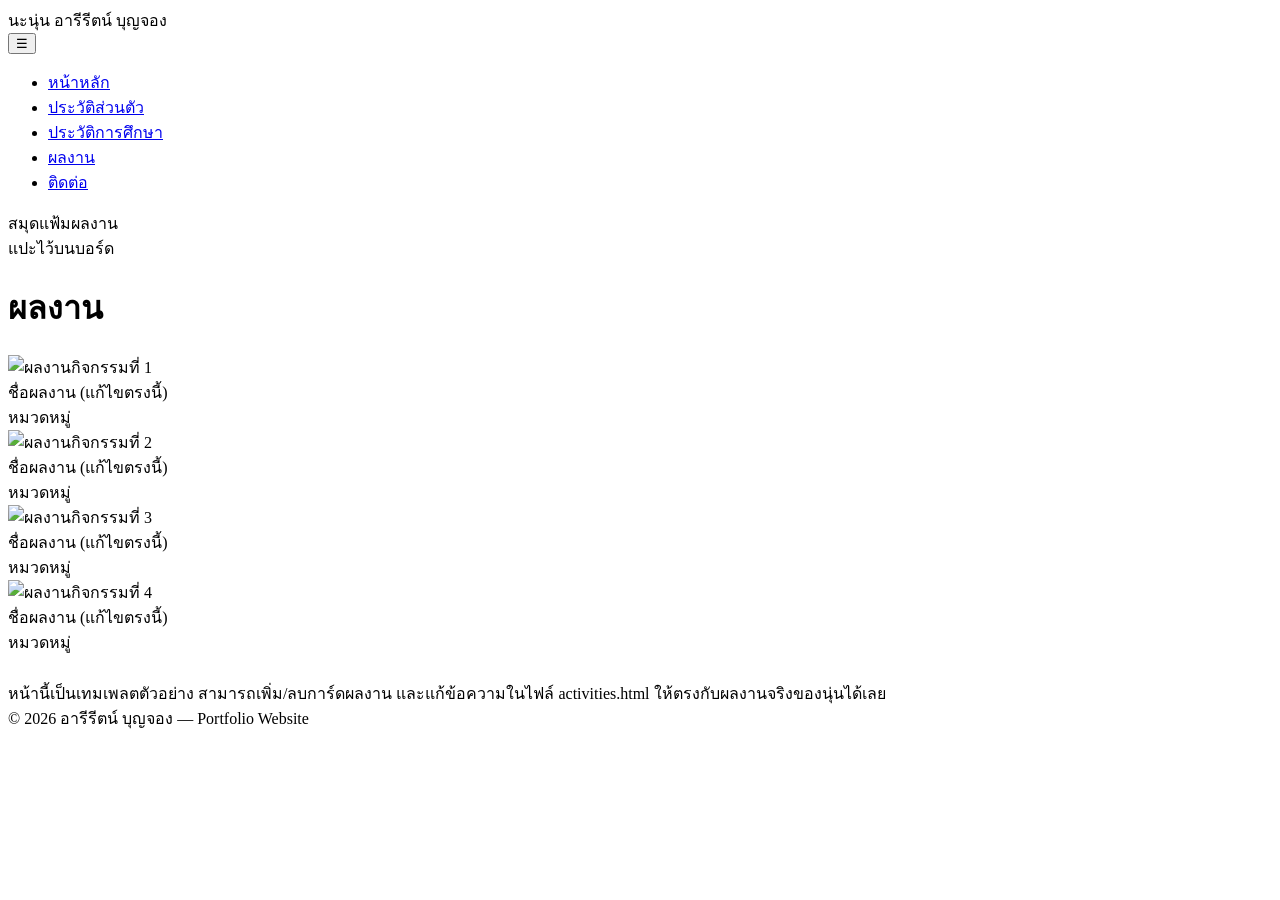
==== activities.html @ 5905d7da "Create activities.html" ====
<!DOCTYPE html>
<html lang="th">
<head>
<meta charset="UTF-8">
<meta name="viewport" content="width=device-width, initial-scale=1.0">
<title>ผลงาน | อารีรีตน์ บุญจอง</title>
<link rel="stylesheet" href="style.css">
</head>
<body>

<div class="app">
  <nav class="sidenav">
    <div class="brand-card">
      <span class="initials signature">นะนุ่น</span>
      <span class="fullname">อารีรีตน์ บุญจอง</span>
    </div>
    <button class="nav-toggle" aria-label="เปิดเมนู">&#9776;</button>
    <ul class="navlinks">
      <li><a href="index.html">หน้าหลัก</a></li>
      <li><a href="personal.html">ประวัติส่วนตัว</a></li>
      <li><a href="education.html">ประวัติการศึกษา</a></li>
      <li><a href="activities.html" aria-current="page">ผลงาน</a></li>
      <li><a href="contact.html">ติดต่อ</a></li>
    </ul>
    <div class="sidenav-footer">สมุดแฟ้มผลงาน</div>
  </nav>

  <main>
    <header class="page-header">
      <span class="eyebrow signature">แปะไว้บนบอร์ด</span>
      <h1>ผลงาน</h1>
    </header>

    <!-- คัดลอกบล็อก .polaroid ทั้งก้อนเพื่อเพิ่มผลงานใหม่ -->
    <div class="work-grid">
      <div class="polaroid">
        <div class="frame">
          <img src="images/กิจกรรม 1.png" alt="ผลงานกิจกรรมที่ 1">
        </div>
        <div class="caption">ชื่อผลงาน (แก้ไขตรงนี้)</div>
        <span class="tag">หมวดหมู่</span>
      </div>

      <div class="polaroid">
        <div class="frame">
          <img src="images/กิจกรรม 2.png" alt="ผลงานกิจกรรมที่ 2">
        </div>
        <div class="caption">ชื่อผลงาน (แก้ไขตรงนี้)</div>
        <span class="tag">หมวดหมู่</span>
      </div>

      <div class="polaroid">
        <div class="frame">
          <img src="images/กิจกรรม 3.png" alt="ผลงานกิจกรรมที่ 3">
        </div>
        <div class="caption">ชื่อผลงาน (แก้ไขตรงนี้)</div>
        <span class="tag">หมวดหมู่</span>
      </div>

      <div class="polaroid">
        <div class="frame">
          <img src="images/กิจกรรม 4.png" alt="ผลงานกิจกรรมที่ 4">
        </div>
        <div class="caption">ชื่อผลงาน (แก้ไขตรงนี้)</div>
        <span class="tag">หมวดหมู่</span>
      </div>
    </div>

    <div class="note" style="margin-top:26px;">
      หน้านี้เป็นเทมเพลตตัวอย่าง สามารถเพิ่ม/ลบการ์ดผลงาน และแก้ข้อความในไฟล์ activities.html ให้ตรงกับผลงานจริงของนุ่นได้เลย
    </div>
  </main>
</div>

<footer>&copy; 2026 อารีรีตน์ บุญจอง — Portfolio Website</footer>

<script src="script.js"></script>
</body>
</html>
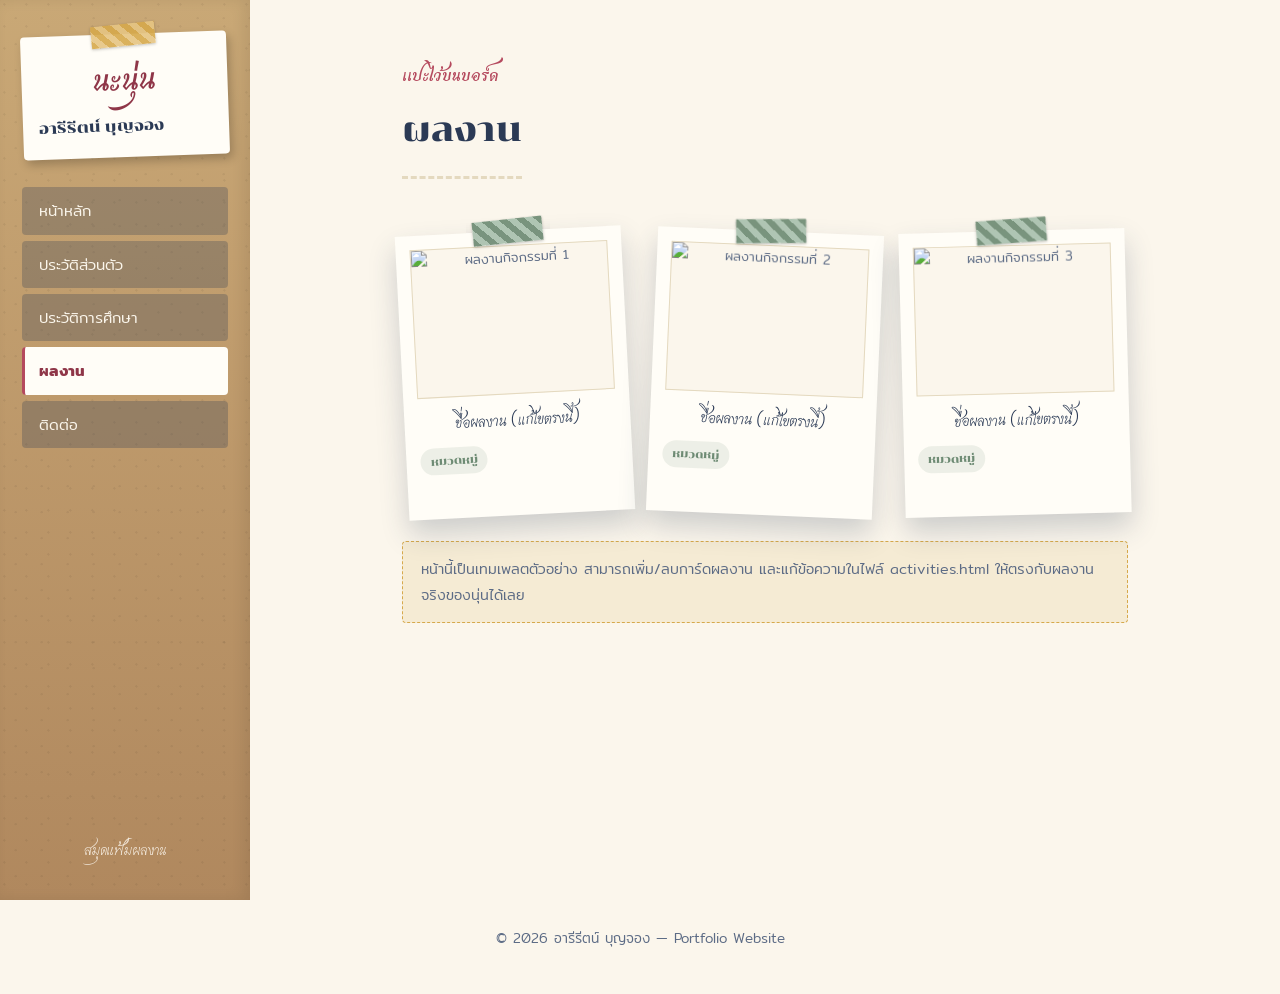
==== commit 75a9177b: "Update activities.html" ====
--- a/activities.html
+++ b/activities.html
@@ -7,7 +7,6 @@
 <link rel="stylesheet" href="style.css">
 </head>
 <body>
-
 <div class="app">
   <nav class="sidenav">
     <div class="brand-card">
@@ -24,56 +23,42 @@
     </ul>
     <div class="sidenav-footer">สมุดแฟ้มผลงาน</div>
   </nav>
-
   <main>
     <header class="page-header">
       <span class="eyebrow signature">แปะไว้บนบอร์ด</span>
       <h1>ผลงาน</h1>
     </header>
-
     <!-- คัดลอกบล็อก .polaroid ทั้งก้อนเพื่อเพิ่มผลงานใหม่ -->
+    <!-- ไฟล์ กิจกรรม 1.png ถึง กิจกรรม 3.png อยู่ที่ root ของ repo (ไม่ได้อยู่ในโฟลเดอร์ images) -->
     <div class="work-grid">
       <div class="polaroid">
         <div class="frame">
-          <img src="images/กิจกรรม 1.png" alt="ผลงานกิจกรรมที่ 1">
+          <img src="กิจกรรม 1.png" alt="ผลงานกิจกรรมที่ 1">
         </div>
         <div class="caption">ชื่อผลงาน (แก้ไขตรงนี้)</div>
         <span class="tag">หมวดหมู่</span>
       </div>
-
       <div class="polaroid">
         <div class="frame">
-          <img src="images/กิจกรรม 2.png" alt="ผลงานกิจกรรมที่ 2">
+          <img src="กิจกรรม 2.png" alt="ผลงานกิจกรรมที่ 2">
         </div>
         <div class="caption">ชื่อผลงาน (แก้ไขตรงนี้)</div>
         <span class="tag">หมวดหมู่</span>
       </div>
-
       <div class="polaroid">
         <div class="frame">
-          <img src="images/กิจกรรม 3.png" alt="ผลงานกิจกรรมที่ 3">
-        </div>
-        <div class="caption">ชื่อผลงาน (แก้ไขตรงนี้)</div>
-        <span class="tag">หมวดหมู่</span>
-      </div>
-
-      <div class="polaroid">
-        <div class="frame">
-          <img src="images/กิจกรรม 4.png" alt="ผลงานกิจกรรมที่ 4">
+          <img src="กิจกรรม 3.png" alt="ผลงานกิจกรรมที่ 3">
         </div>
         <div class="caption">ชื่อผลงาน (แก้ไขตรงนี้)</div>
         <span class="tag">หมวดหมู่</span>
       </div>
     </div>
-
     <div class="note" style="margin-top:26px;">
       หน้านี้เป็นเทมเพลตตัวอย่าง สามารถเพิ่ม/ลบการ์ดผลงาน และแก้ข้อความในไฟล์ activities.html ให้ตรงกับผลงานจริงของนุ่นได้เลย
     </div>
   </main>
 </div>
-
 <footer>&copy; 2026 อารีรีตน์ บุญจอง — Portfolio Website</footer>
-
 <script src="script.js"></script>
 </body>
 </html>
--- a/style.css
+++ b/style.css
@@ -0,0 +1,515 @@
+@import url('https://fonts.googleapis.com/css2?family=Chonburi&family=Charmonman:wght@400;700&family=Mitr:wght@300;400;500;600&display=swap');
+
+:root {
+  --paper: #FBF6EC;
+  --paper-card: #FFFDF7;
+  --cork: #C9A876;
+  --cork-dark: #B0885E;
+  --ink: #2B3A55;
+  --ink-soft: #5C6B85;
+  --rose: #B54A5E;
+  --rose-dark: #8F3648;
+  --sage: #6E8B74;
+  --mustard: #D6A94C;
+  --line: #E4D9BF;
+  --radius: 4px;
+}
+
+* { box-sizing: border-box; }
+html { scroll-behavior: smooth; }
+
+body {
+  margin: 0;
+  background: var(--paper);
+  color: var(--ink);
+  font-family: 'Mitr', sans-serif;
+  font-weight: 300;
+  line-height: 1.8;
+}
+
+h1, h2, h3 {
+  font-family: 'Chonburi', cursive;
+  font-weight: 400;
+  color: var(--ink);
+  margin: 0;
+}
+
+a { color: inherit; text-decoration: none; }
+
+.signature {
+  font-family: 'Charmonman', cursive;
+  font-weight: 700;
+}
+
+/* ---------- Layout shell ---------- */
+.app {
+  display: flex;
+  min-height: 100vh;
+}
+
+/* ---------- Sidebar (corkboard) ---------- */
+.sidenav {
+  width: 250px;
+  flex-shrink: 0;
+  background:
+    radial-gradient(circle at 20% 20%, rgba(0,0,0,0.05) 1px, transparent 1.4px),
+    radial-gradient(circle at 60% 70%, rgba(0,0,0,0.05) 1px, transparent 1.4px),
+    linear-gradient(180deg, var(--cork), var(--cork-dark));
+  background-size: 22px 22px, 26px 26px, 100% 100%;
+  padding: 34px 22px;
+  position: sticky;
+  top: 0;
+  height: 100vh;
+  display: flex;
+  flex-direction: column;
+  gap: 30px;
+  box-shadow: inset -6px 0 14px rgba(0,0,0,0.08);
+}
+
+.brand-card {
+  background: var(--paper-card);
+  border-radius: var(--radius);
+  padding: 18px 16px 16px;
+  transform: rotate(-2deg);
+  box-shadow: 3px 5px 10px rgba(0,0,0,0.22);
+  position: relative;
+}
+
+.brand-card::before {
+  content: '';
+  position: absolute;
+  top: -10px;
+  left: 50%;
+  transform: translateX(-50%) rotate(-4deg);
+  width: 64px;
+  height: 22px;
+  background: repeating-linear-gradient(45deg, var(--mustard), var(--mustard) 6px, #e6c583 6px, #e6c583 12px);
+  opacity: 0.9;
+  box-shadow: 0 1px 3px rgba(0,0,0,0.25);
+}
+
+.brand-card .initials {
+  font-family: 'Charmonman', cursive;
+  font-size: 2.1rem;
+  color: var(--rose-dark);
+  display: block;
+  text-align: center;
+}
+
+.brand-card .fullname {
+  font-family: 'Chonburi', cursive;
+  font-size: 0.95rem;
+  text-align: center;
+  margin-top: 4px;
+  color: var(--ink);
+}
+
+.nav-toggle {
+  display: none;
+}
+
+.navlinks {
+  list-style: none;
+  margin: 0;
+  padding: 0;
+  display: flex;
+  flex-direction: column;
+  gap: 6px;
+}
+
+.navlinks a {
+  display: block;
+  padding: 10px 14px;
+  border-radius: var(--radius);
+  font-size: 0.95rem;
+  color: var(--paper);
+  background: rgba(43,58,85,0.28);
+  border-left: 3px solid transparent;
+  transition: background 0.2s, border-color 0.2s, transform 0.15s;
+}
+
+.navlinks a:hover { background: rgba(43,58,85,0.45); transform: translateX(2px); }
+
+.navlinks a[aria-current="page"] {
+  background: var(--paper-card);
+  color: var(--rose-dark);
+  border-left-color: var(--rose);
+  font-weight: 600;
+}
+
+.sidenav-footer {
+  margin-top: auto;
+  font-family: 'Charmonman', cursive;
+  color: rgba(251,246,236,0.85);
+  font-size: 1rem;
+  text-align: center;
+}
+
+@media (max-width: 800px) {
+  .app { flex-direction: column; }
+  .sidenav {
+    position: relative;
+    height: auto;
+    width: 100%;
+    flex-direction: row;
+    align-items: center;
+    flex-wrap: wrap;
+    padding: 16px 5vw;
+  }
+  .brand-card { transform: none; flex: 1; padding: 10px 14px; }
+  .brand-card::before { display: none; }
+  .brand-card .initials { font-size: 1.5rem; }
+  .nav-toggle {
+    display: block;
+    background: var(--paper-card);
+    border: none;
+    border-radius: var(--radius);
+    padding: 8px 12px;
+    font-size: 1.3rem;
+    color: var(--rose-dark);
+    cursor: pointer;
+  }
+  .navlinks {
+    display: none;
+    width: 100%;
+    flex-direction: column;
+    margin-top: 14px;
+  }
+  .navlinks.open { display: flex; }
+}
+
+/* ---------- Main content ---------- */
+main {
+  flex: 1;
+  max-width: 880px;
+  margin: 0 auto;
+  padding: 60px 6vw 90px;
+  width: 100%;
+}
+
+.page-header {
+  margin-bottom: 44px;
+  position: relative;
+}
+
+.eyebrow {
+  font-family: 'Charmonman', cursive;
+  font-size: 1.15rem;
+  color: var(--rose);
+  display: block;
+  margin-bottom: 6px;
+}
+
+.page-header h1 {
+  font-size: 2.1rem;
+  border-bottom: 3px dashed var(--line);
+  padding-bottom: 16px;
+  display: inline-block;
+}
+
+/* ---------- Hero (index) ---------- */
+.hero {
+  display: grid;
+  grid-template-columns: 1.05fr 0.95fr;
+  gap: 48px;
+  align-items: center;
+  padding: 20px 0 56px;
+}
+
+@media (max-width: 780px) {
+  .hero { grid-template-columns: 1fr; }
+}
+
+.hero .greet {
+  font-family: 'Charmonman', cursive;
+  font-size: 1.6rem;
+  color: var(--rose-dark);
+  display: block;
+  margin-bottom: 8px;
+}
+
+.hero h1 {
+  font-size: clamp(1.9rem, 4.4vw, 2.6rem);
+  line-height: 1.35;
+  border-bottom: none;
+  padding-bottom: 0;
+}
+
+.hero p.lede {
+  color: var(--ink-soft);
+  font-size: 1.02rem;
+  margin-top: 18px;
+  max-width: 48ch;
+}
+
+.hero-cta {
+  margin-top: 30px;
+  display: flex;
+  gap: 12px;
+  flex-wrap: wrap;
+}
+
+.btn {
+  font-family: 'Chonburi', cursive;
+  font-size: 0.85rem;
+  padding: 12px 22px;
+  border-radius: var(--radius);
+  border: 2px solid var(--ink);
+  transition: transform 0.15s, background 0.2s, color 0.2s;
+  display: inline-block;
+}
+
+.btn-solid { background: var(--ink); color: var(--paper); }
+.btn-solid:hover { background: var(--rose-dark); border-color: var(--rose-dark); transform: translateY(-2px) rotate(-1deg); }
+.btn-ghost { color: var(--ink); }
+.btn-ghost:hover { background: var(--ink); color: var(--paper); transform: translateY(-2px) rotate(1deg); }
+
+/* ---------- Polaroid (signature element) ---------- */
+.polaroid {
+  background: var(--paper-card);
+  padding: 14px 14px 44px;
+  box-shadow: 0 14px 28px rgba(43,58,85,0.22);
+  position: relative;
+  display: inline-block;
+  transform: rotate(-3deg);
+  transition: transform 0.25s;
+}
+
+.polaroid:hover { transform: rotate(0deg) scale(1.02); }
+
+.polaroid::before {
+  content: '';
+  position: absolute;
+  top: -12px;
+  left: 50%;
+  transform: translateX(-50%) rotate(-3deg);
+  width: 70px;
+  height: 24px;
+  background: repeating-linear-gradient(45deg, var(--sage), var(--sage) 6px, #a9c0ae 6px, #a9c0ae 12px);
+  opacity: 0.92;
+  box-shadow: 0 1px 3px rgba(0,0,0,0.25);
+}
+
+.polaroid .frame {
+  width: 100%;
+  aspect-ratio: 4 / 3; /* เปลี่ยนจาก 3/4 (แนวตั้ง) เป็น 4/3 (แนวนอน) สำหรับใส่เกียรติบัตร */
+  background: var(--paper);
+  border: 1px solid var(--line);
+  overflow: hidden;
+  display: flex;
+  align-items: center;
+  justify-content: center;
+  color: var(--ink-soft);
+  font-size: 0.82rem;
+  text-align: center;
+}
+
+.polaroid .frame img { width: 100%; height: 100%; object-fit: cover; display: block; }
+
+.polaroid .caption {
+  font-family: 'Charmonman', cursive;
+  font-size: 1.05rem;
+  text-align: center;
+  margin-top: 12px;
+  color: var(--ink);
+}
+
+.hero .polaroid { justify-self: center; width: min(280px, 80%); }
+
+/* ---------- Index cards (file-tab style) ---------- */
+.grid-links {
+  display: grid;
+  grid-template-columns: repeat(auto-fit, minmax(190px, 1fr));
+  gap: 20px;
+  margin-top: 10px;
+}
+
+.link-card {
+  background: var(--paper-card);
+  border: 1px solid var(--line);
+  border-radius: var(--radius);
+  padding: 24px 20px 20px;
+  position: relative;
+  transition: transform 0.2s, box-shadow 0.2s;
+}
+
+.link-card::before {
+  content: '';
+  position: absolute;
+  top: -8px;
+  left: 18px;
+  width: 46px;
+  height: 14px;
+  background: var(--rose);
+  opacity: 0.85;
+  border-radius: 2px 2px 0 0;
+}
+
+.link-card:hover {
+  transform: translateY(-4px) rotate(-1deg);
+  box-shadow: 0 14px 26px rgba(43,58,85,0.16);
+}
+
+.link-card h3 { font-size: 1.08rem; margin-top: 6px; }
+.link-card p { color: var(--ink-soft); font-size: 0.9rem; margin: 8px 0 0; }
+
+/* ---------- Card (generic content block) ---------- */
+.card {
+  background: var(--paper-card);
+  border: 1px solid var(--line);
+  border-radius: var(--radius);
+  padding: 30px 32px;
+  margin-bottom: 22px;
+  box-shadow: 0 6px 16px rgba(43,58,85,0.06);
+}
+
+/* ---------- Personal page ---------- */
+.profile-block {
+  display: flex;
+  gap: 32px;
+  align-items: flex-start;
+  flex-wrap: wrap;
+}
+
+.info-tags {
+  display: flex;
+  flex-direction: column;
+  gap: 12px;
+  flex: 1;
+  min-width: 220px;
+}
+
+.info-tag {
+  display: flex;
+  align-items: baseline;
+  gap: 10px;
+  border-bottom: 1px dashed var(--line);
+  padding-bottom: 10px;
+}
+
+.info-tag .label {
+  font-family: 'Chonburi', cursive;
+  font-size: 0.78rem;
+  color: var(--rose-dark);
+  min-width: 90px;
+}
+
+.info-tag .value { font-weight: 500; }
+
+/* ---------- Education notebook ---------- */
+.notebook {
+  list-style: none;
+  margin: 0;
+  padding: 0;
+  display: flex;
+  flex-direction: column;
+  gap: 18px;
+}
+
+.notebook li {
+  background: var(--paper);
+  border: 1px solid var(--line);
+  border-left: 6px solid var(--sage);
+  border-radius: var(--radius);
+  padding: 18px 22px;
+  position: relative;
+}
+
+.notebook li:nth-child(2n) { border-left-color: var(--rose); }
+.notebook li:nth-child(3n) { border-left-color: var(--mustard); }
+
+.notebook .level {
+  font-family: 'Charmonman', cursive;
+  font-size: 1.1rem;
+  color: var(--rose-dark);
+  display: block;
+}
+
+.notebook h3 { margin-top: 6px; font-size: 1.08rem; }
+.notebook p { color: var(--ink-soft); margin: 6px 0 0; font-size: 0.94rem; }
+
+/* ---------- Activities (polaroid wall) ---------- */
+.work-grid {
+  display: grid;
+  grid-template-columns: repeat(auto-fit, minmax(220px, 1fr));
+  gap: 34px 24px;
+  padding-top: 8px;
+}
+
+.work-grid .polaroid { width: 100%; }
+.work-grid .polaroid:nth-child(2n) { transform: rotate(2.5deg); }
+.work-grid .polaroid:nth-child(3n) { transform: rotate(-1.5deg); }
+.work-grid .polaroid:hover { transform: rotate(0deg) scale(1.02); }
+
+.tag {
+  display: inline-block;
+  margin-top: 8px;
+  font-family: 'Chonburi', cursive;
+  font-size: 0.68rem;
+  color: var(--sage);
+  background: rgba(110,139,116,0.12);
+  padding: 4px 10px;
+  border-radius: 999px;
+}
+
+/* ---------- Contact (address book) ---------- */
+.contact-grid {
+  display: grid;
+  grid-template-columns: repeat(auto-fit, minmax(220px, 1fr));
+  gap: 18px;
+}
+
+.contact-item {
+  background: var(--paper);
+  border: 1px solid var(--line);
+  border-radius: var(--radius);
+  padding: 18px 20px;
+  display: flex;
+  align-items: center;
+  gap: 14px;
+}
+
+.contact-icon {
+  width: 42px;
+  height: 42px;
+  border-radius: 50%;
+  background: var(--rose);
+  color: var(--paper);
+  display: flex;
+  align-items: center;
+  justify-content: center;
+  font-family: 'Chonburi', cursive;
+  font-weight: 400;
+  font-size: 0.8rem;
+  flex-shrink: 0;
+}
+
+.contact-item .label { font-size: 0.8rem; color: var(--ink-soft); }
+.contact-item .value { font-weight: 500; }
+
+.note {
+  background: rgba(214,169,76,0.14);
+  border: 1px dashed var(--mustard);
+  border-radius: var(--radius);
+  padding: 14px 18px;
+  font-size: 0.9rem;
+  color: var(--ink-soft);
+}
+
+/* ---------- Footer ---------- */
+footer {
+  text-align: center;
+  padding: 26px 6vw 44px;
+  color: var(--ink-soft);
+  font-size: 0.85rem;
+}
+
+@media (prefers-reduced-motion: reduce) {
+  * { transition: none !important; }
+  html { scroll-behavior: auto; }
+}
+
+a:focus-visible, button:focus-visible {
+  outline: 3px solid var(--rose);
+  outline-offset: 2px;
+}
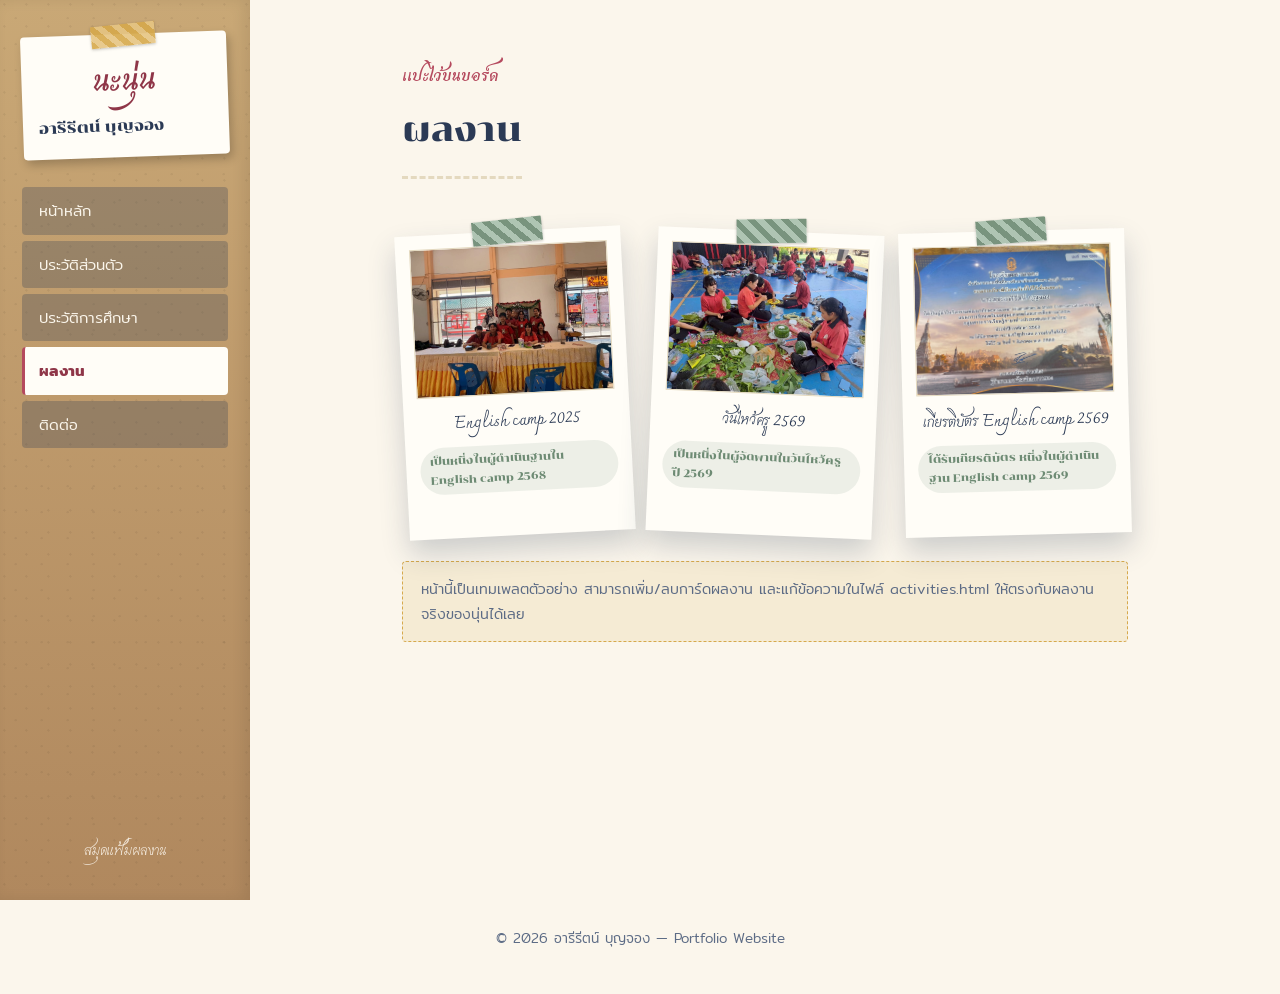
==== commit da63fd04: "Update activities.html" ====
--- a/activities.html
+++ b/activities.html
@@ -35,22 +35,22 @@
         <div class="frame">
           <img src="กิจกรรม 1.png" alt="ผลงานกิจกรรมที่ 1">
         </div>
-        <div class="caption">ชื่อผลงาน (แก้ไขตรงนี้)</div>
-        <span class="tag">หมวดหมู่</span>
+        <div class="caption">English camp 2025</div>
+        <span class="tag">เป็นหนึ่งในผู้ดำเนินฐานใน English camp 2568</span>
       </div>
       <div class="polaroid">
         <div class="frame">
           <img src="กิจกรรม 2.png" alt="ผลงานกิจกรรมที่ 2">
         </div>
-        <div class="caption">ชื่อผลงาน (แก้ไขตรงนี้)</div>
-        <span class="tag">หมวดหมู่</span>
+        <div class="caption">วันไหว้ครู 2569</div>
+        <span class="tag">เป็นหนึ่งในผู้จัดพานในวันไหว้ครู ปี 2569</span>
       </div>
       <div class="polaroid">
         <div class="frame">
           <img src="กิจกรรม 3.png" alt="ผลงานกิจกรรมที่ 3">
         </div>
-        <div class="caption">ชื่อผลงาน (แก้ไขตรงนี้)</div>
-        <span class="tag">หมวดหมู่</span>
+        <div class="caption">เกียรติบัตร English camp 2569</div>
+        <span class="tag">ได้รับเกียรติบัตร หนึ่งในผู้ดำเนินฐาน English camp 2569</span>
       </div>
     </div>
     <div class="note" style="margin-top:26px;">
--- a/style.css
+++ b/style.css
@@ -292,7 +292,7 @@
 
 .polaroid .frame {
   width: 100%;
-  aspect-ratio: 4 / 3; /* เปลี่ยนจาก 3/4 (แนวตั้ง) เป็น 4/3 (แนวนอน) สำหรับใส่เกียรติบัตร */
+  aspect-ratio: 3 / 4; /* แนวตั้ง (ค่าเริ่มต้น ใช้กับหน้า index / personal) */
   background: var(--paper);
   border: 1px solid var(--line);
   overflow: hidden;
@@ -437,6 +437,7 @@
 }
 
 .work-grid .polaroid { width: 100%; }
+.work-grid .polaroid .frame { aspect-ratio: 4 / 3; } /* แนวนอน เฉพาะหน้าผลงาน สำหรับใส่เกียรติบัตร */
 .work-grid .polaroid:nth-child(2n) { transform: rotate(2.5deg); }
 .work-grid .polaroid:nth-child(3n) { transform: rotate(-1.5deg); }
 .work-grid .polaroid:hover { transform: rotate(0deg) scale(1.02); }
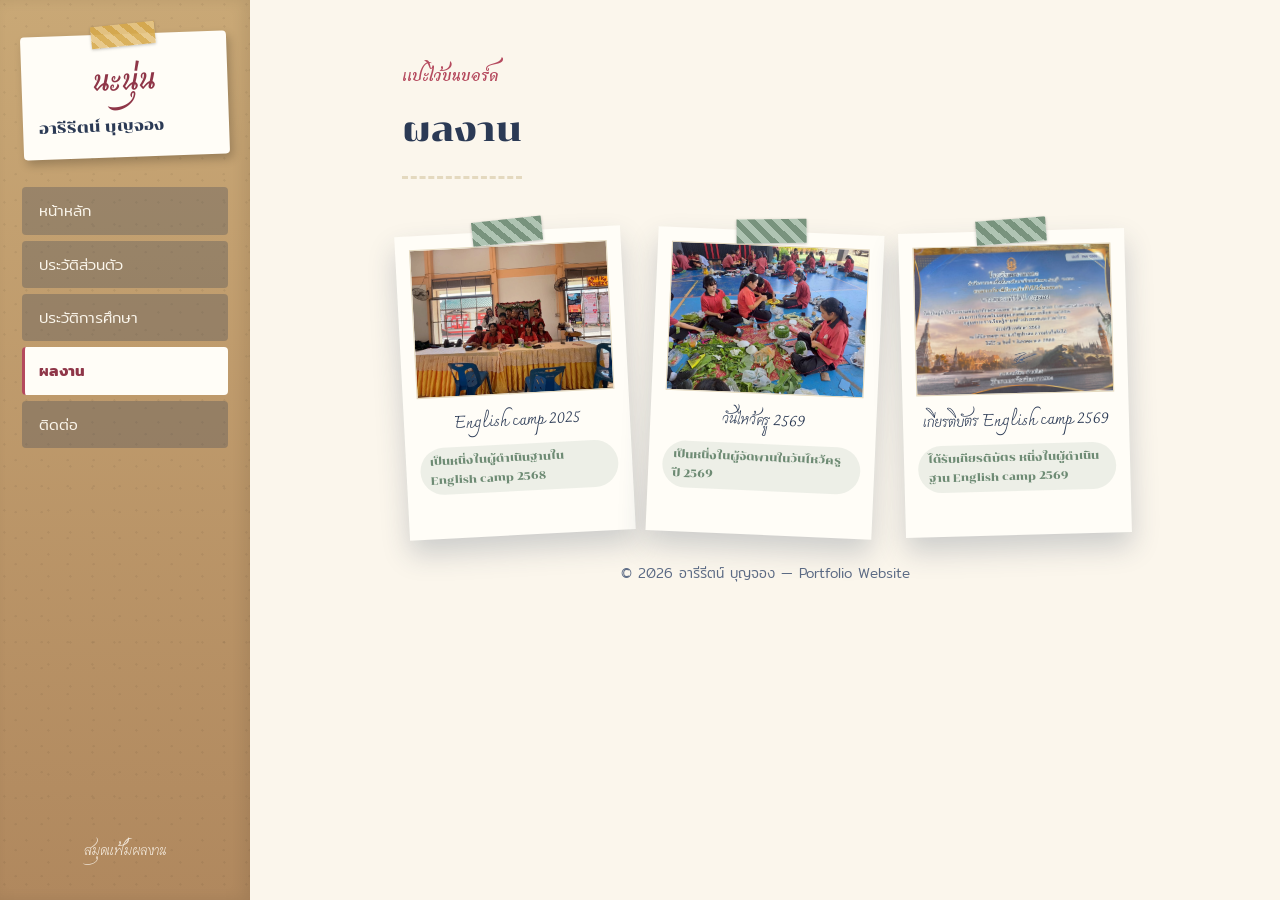
==== commit 9268ad6d: "Update activities.html" ====
--- a/activities.html
+++ b/activities.html
@@ -53,11 +53,7 @@
         <span class="tag">ได้รับเกียรติบัตร หนึ่งในผู้ดำเนินฐาน English camp 2569</span>
       </div>
     </div>
-    <div class="note" style="margin-top:26px;">
-      หน้านี้เป็นเทมเพลตตัวอย่าง สามารถเพิ่ม/ลบการ์ดผลงาน และแก้ข้อความในไฟล์ activities.html ให้ตรงกับผลงานจริงของนุ่นได้เลย
-    </div>
-  </main>
-</div>
+
 <footer>&copy; 2026 อารีรีตน์ บุญจอง — Portfolio Website</footer>
 <script src="script.js"></script>
 </body>
